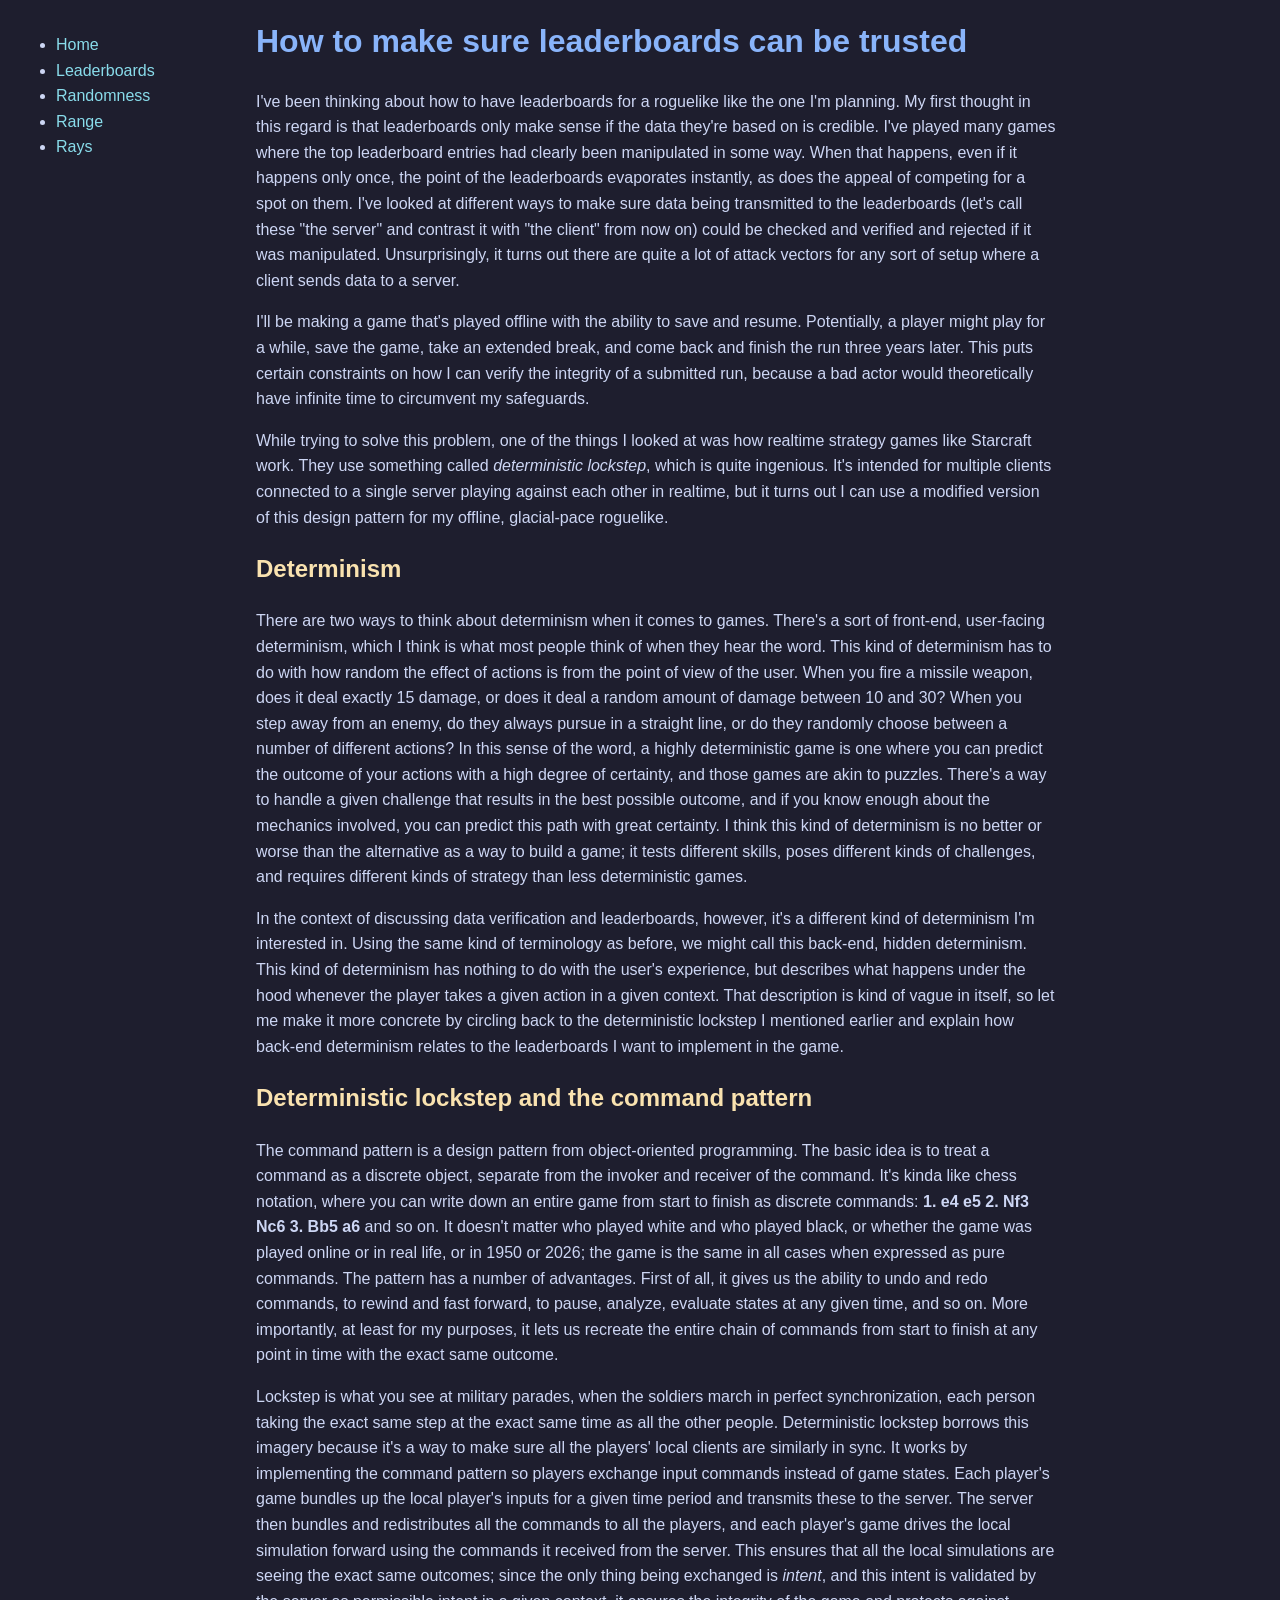
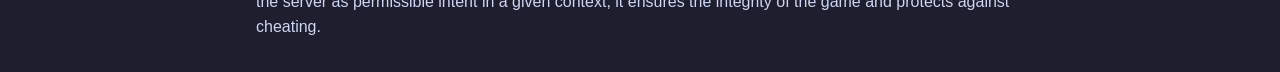
==== leaderboards.html @ d2657d92 "Update leaderboards.html" ====
<!DOCTYPE html>
<html>
<head>
<meta charset="utf-8">
<title>Leaderboards</title>
<link rel="stylesheet" href="style.css">
</head>

<body>

<div id="menu"></div>
<script src="menu-loader.js"></script>

<div class="content">
  <h1>How to make sure leaderboards can be trusted</h1>
  
  <p>I've been thinking about how to have leaderboards for a roguelike like the one I'm planning. My first thought in this regard is that leaderboards only make sense if the data they're based on is credible. I've played many games where the top leaderboard entries had clearly been manipulated in some way. When that happens, even if it happens only once, the point of the leaderboards evaporates instantly, as does the appeal of competing for a spot on them. I've looked at different ways to make sure data being transmitted to the leaderboards (let's call these "the server" and contrast it with "the client" from now on) could be checked and verified and rejected if it was manipulated. Unsurprisingly, it turns out there are quite a lot of attack vectors for any sort of setup where a client sends data to a server.</p>
  
  <p>I'll be making a game that's played offline with the ability to save and resume. Potentially, a player might play for a while, save the game, take an extended break, and come back and finish the run three years later. This puts certain constraints on how I can verify the integrity of a submitted run, because a bad actor would theoretically have infinite time to circumvent my safeguards.</p>
  
  <p>While trying to solve this problem, one of the things I looked at was how realtime strategy games like Starcraft work. They use something called <i>deterministic lockstep</i>, which is quite ingenious. It's intended for multiple clients connected to a single server playing against each other in realtime, but it turns out I can use a modified version of this design pattern for my offline, glacial-pace roguelike.</p>

  <h2>Determinism</h2>

  <p>There are two ways to think about determinism when it comes to games. There's a sort of front-end, user-facing determinism, which I think is what most people think of when they hear the word. This kind of determinism has to do with how random the effect of actions is from the point of view of the user. When you fire a missile weapon, does it deal exactly 15 damage, or does it deal a random amount of damage between 10 and 30? When you step away from an enemy, do they always pursue in a straight line, or do they randomly choose between a number of different actions? In this sense of the word, a highly deterministic game is one where you can predict the outcome of your actions with a high degree of certainty, and those games are akin to puzzles. There's a way to handle a given challenge that results in the best possible outcome, and if you know enough about the mechanics involved, you can predict this path with great certainty. I think this kind of determinism is no better or worse than the alternative as a way to build a game; it tests different skills, poses different kinds of challenges, and requires different kinds of strategy than less deterministic games.</p>

  <p>In the context of discussing data verification and leaderboards, however, it's a different kind of determinism I'm interested in. Using the same kind of terminology as before, we might call this back-end, hidden determinism. This kind of determinism has nothing to do with the user's experience, but describes what happens under the hood whenever the player takes a given action in a given context. That description is kind of vague in itself, so let me make it more concrete by circling back to the deterministic lockstep I mentioned earlier and explain how back-end determinism relates to the leaderboards I want to implement in the game.</p>

  <h2>Deterministic lockstep and the command pattern</h2>

  <p>The command pattern is a design pattern from object-oriented programming. The basic idea is to treat a command as a discrete object, separate from the invoker and receiver of the command. It's kinda like chess notation, where you can write down an entire game from start to finish as discrete commands: <b>1. e4 e5 2. Nf3 Nc6 3. Bb5 a6</b> and so on. It doesn't matter who played white and who played black, or whether the game was played online or in real life, or in 1950 or 2026; the game is the same in all cases when expressed as pure commands. The pattern has a number of advantages. First of all, it gives us the ability to undo and redo commands, to rewind and fast forward, to pause, analyze, evaluate states at any given time, and so on. More importantly, at least for my purposes, it lets us recreate the entire chain of commands from start to finish at any point in time with the exact same outcome.</p>

  <p>Lockstep is what you see at military parades, when the soldiers march in perfect synchronization, each person taking the exact same step at the exact same time as all the other people. Deterministic lockstep borrows this imagery because it's a way to make sure all the players' local clients are similarly in sync. It works by implementing the command pattern so players exchange input commands instead of game states. Each player's game bundles up the local player's inputs for a given time period and transmits these to the server. The server then bundles and redistributes all the commands to all the players, and each player's game drives the local simulation forward using the commands it received from the server. This ensures that all the local simulations are seeing the exact same outcomes; since the only thing being exchanged is <i>intent</i>, and this intent is validated by the server as permissible intent in a given context, it ensures the integrity of the game and protects against cheating.</p>
  
</div>

</body>
</html>
---- style.css ----
/* --- Catppuccin Mocha Color Palette --- */
:root {
    --base: #1e1e2e;
    --mantle: #181825;
    --crust: #11111b;
    --text: #cdd6f4;
    --subtext: #b5bfe2;
    --surface0: #313244;
    --surface1: #45475a;
    --surface2: #585b70;
    --overlay0: #6c7086;
    --overlay1: #7f849c;
    --blue: #89b4fa;
    --green: #a6e3a1;
    --yellow: #f9e2af;
    --peach: #fab387;
    --pink: #f5c2e7;
    --red: #f38ba8;
    --maroon: #eba0ac;
    --purple: #cba6f7;
    --teal: #94e2d5;
    --sky: #89dceb;
}

/* --- Global Styles --- */
body {
    background-color: var(--base);
    color: var(--text);
    font-family: "Segoe UI", Tahoma, Geneva, Verdana, sans-serif;
    line-height: 1.6;
    padding: 1rem;
    margin: 0;
}

/* --- Headings --- */
h1 {
    color: var(--blue);
    margin-top: 0;
}
h2 {
    color: var(--yellow);
}
h3 {
    color: var(--pink);
}
h3 {
    color: var(--green);
}

/* --- Links --- */
a {
    color: var(--sky);
    text-decoration: none;
}
a:hover {
    text-decoration: underline;
}

/* --- Code/Screenshots --- */
pre, code {
    background-color: var(--surface0);
    color: var(--maroon);
    padding: 0.1rem;
    border-radius: 6px;
    font-family: "Fira Code", monospace;
    overflow-x: auto;
}

/* --- Images (screenshots) --- */
img {
    max-width: 100%;
    border-radius: 8px;
    box-shadow: 0 2px 8px rgba(0,0,0,0.5);
    margin: 1rem 0;
}

/* --- Sections --- */
section {
    margin-bottom: 2rem;
    background-color: var(--mantle);
    padding: 1rem;
    border-radius: 8px;
}

/* --- Optional: Blockquotes --- */
blockquote {
    border-left: 4px solid var(--peach);
    padding-left: 1rem;
    color: var(--subtext);
    font-style: italic;
}

.prompt {
    color: var(--teal);
    font-weight: bold;
}

#menu {
  position: fixed;
  left: 0;
  top: 0;
  width: 220px;
  height: 100vh;
  padding: 1rem;
  box-sizing: border-box;
}

.content {
  margin-left: 240px;
  max-width: 800px;
}
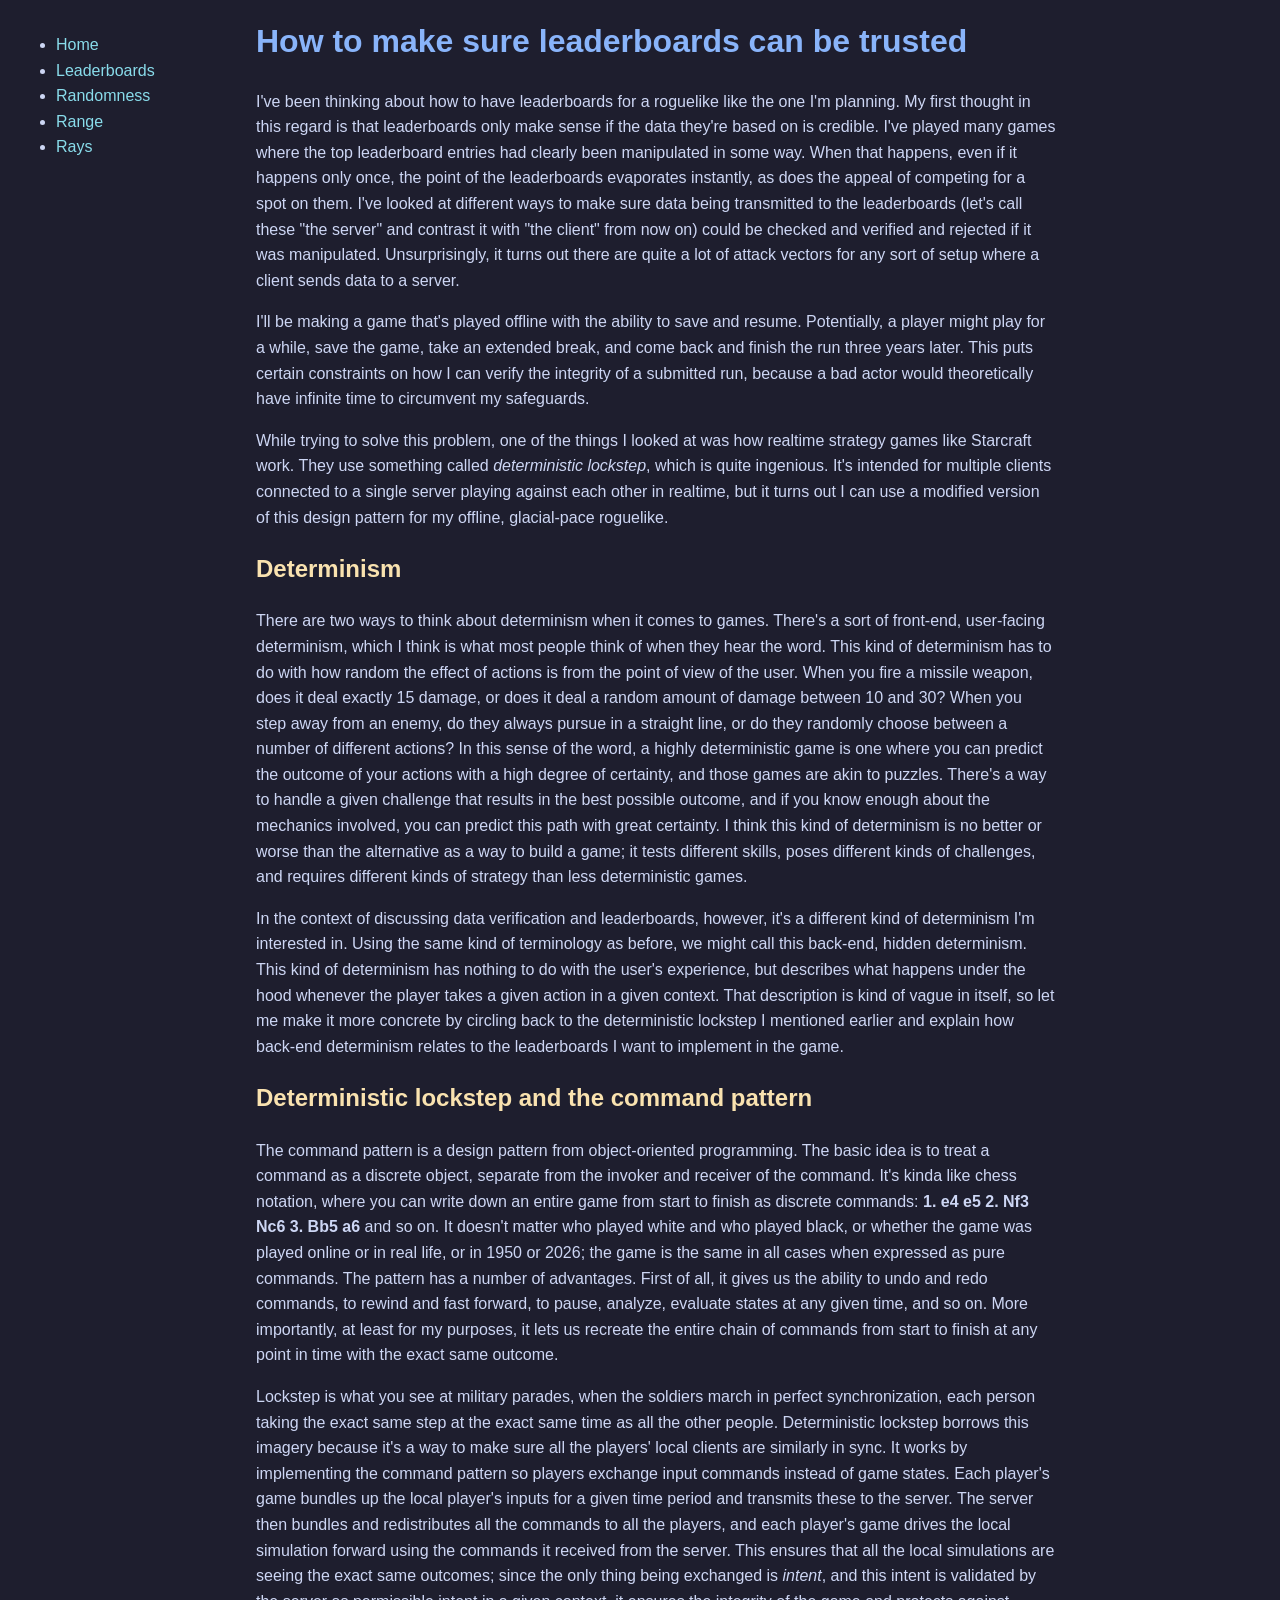
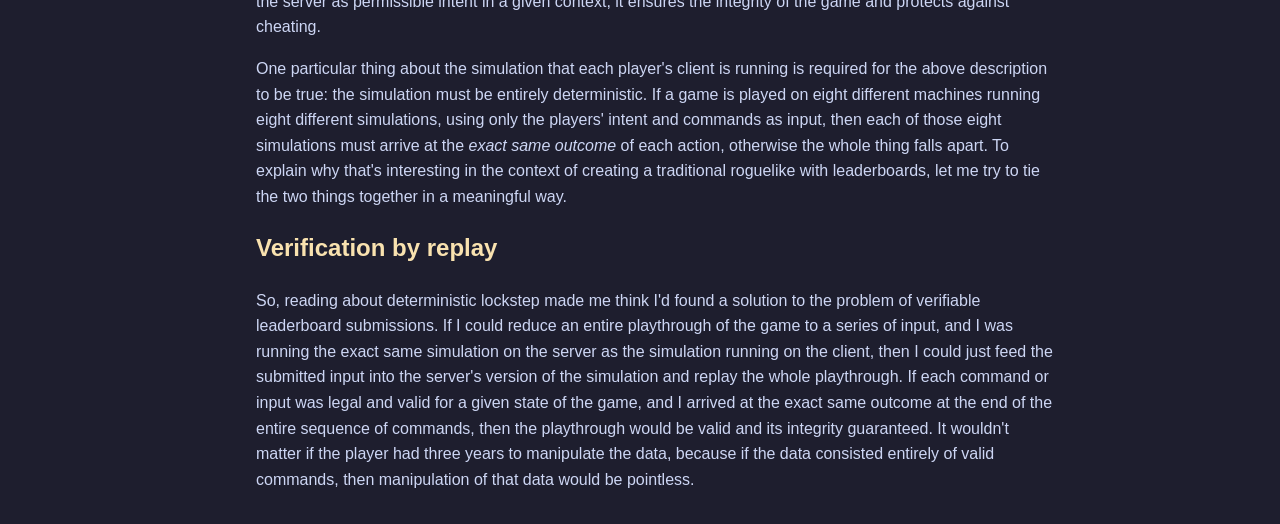
==== commit b31416da: "Update leaderboards.html" ====
--- a/leaderboards.html
+++ b/leaderboards.html
@@ -31,6 +31,12 @@
   <p>The command pattern is a design pattern from object-oriented programming. The basic idea is to treat a command as a discrete object, separate from the invoker and receiver of the command. It's kinda like chess notation, where you can write down an entire game from start to finish as discrete commands: <b>1. e4 e5 2. Nf3 Nc6 3. Bb5 a6</b> and so on. It doesn't matter who played white and who played black, or whether the game was played online or in real life, or in 1950 or 2026; the game is the same in all cases when expressed as pure commands. The pattern has a number of advantages. First of all, it gives us the ability to undo and redo commands, to rewind and fast forward, to pause, analyze, evaluate states at any given time, and so on. More importantly, at least for my purposes, it lets us recreate the entire chain of commands from start to finish at any point in time with the exact same outcome.</p>
 
   <p>Lockstep is what you see at military parades, when the soldiers march in perfect synchronization, each person taking the exact same step at the exact same time as all the other people. Deterministic lockstep borrows this imagery because it's a way to make sure all the players' local clients are similarly in sync. It works by implementing the command pattern so players exchange input commands instead of game states. Each player's game bundles up the local player's inputs for a given time period and transmits these to the server. The server then bundles and redistributes all the commands to all the players, and each player's game drives the local simulation forward using the commands it received from the server. This ensures that all the local simulations are seeing the exact same outcomes; since the only thing being exchanged is <i>intent</i>, and this intent is validated by the server as permissible intent in a given context, it ensures the integrity of the game and protects against cheating.</p>
+
+  <p>One particular thing about the simulation that each player's client is running is required for the above description to be true: the simulation must be entirely deterministic. If a game is played on eight different machines running eight different simulations, using only the players' intent and commands as input, then each of those eight simulations must arrive at the <i>exact same outcome</i> of each action, otherwise the whole thing falls apart. To explain why that's interesting in the context of creating a traditional roguelike with leaderboards, let me try to tie the two things together in a meaningful way.</p>
+
+  <h2>Verification by replay</h2>
+
+  <p>So, reading about deterministic lockstep made me think I'd found a solution to the problem of verifiable leaderboard submissions. If I could reduce an entire playthrough of the game to a series of input, and I was running the exact same simulation on the server as the simulation running on the client, then I could just feed the submitted input into the server's version of the simulation and replay the whole playthrough. If each command or input was legal and valid for a given state of the game, and I arrived at the exact same outcome at the end of the entire sequence of commands, then the playthrough would be valid and its integrity guaranteed. It wouldn't matter if the player had three years to manipulate the data, because if the data consisted entirely of valid commands, then manipulation of that data would be pointless.</p>
   
 </div>
 
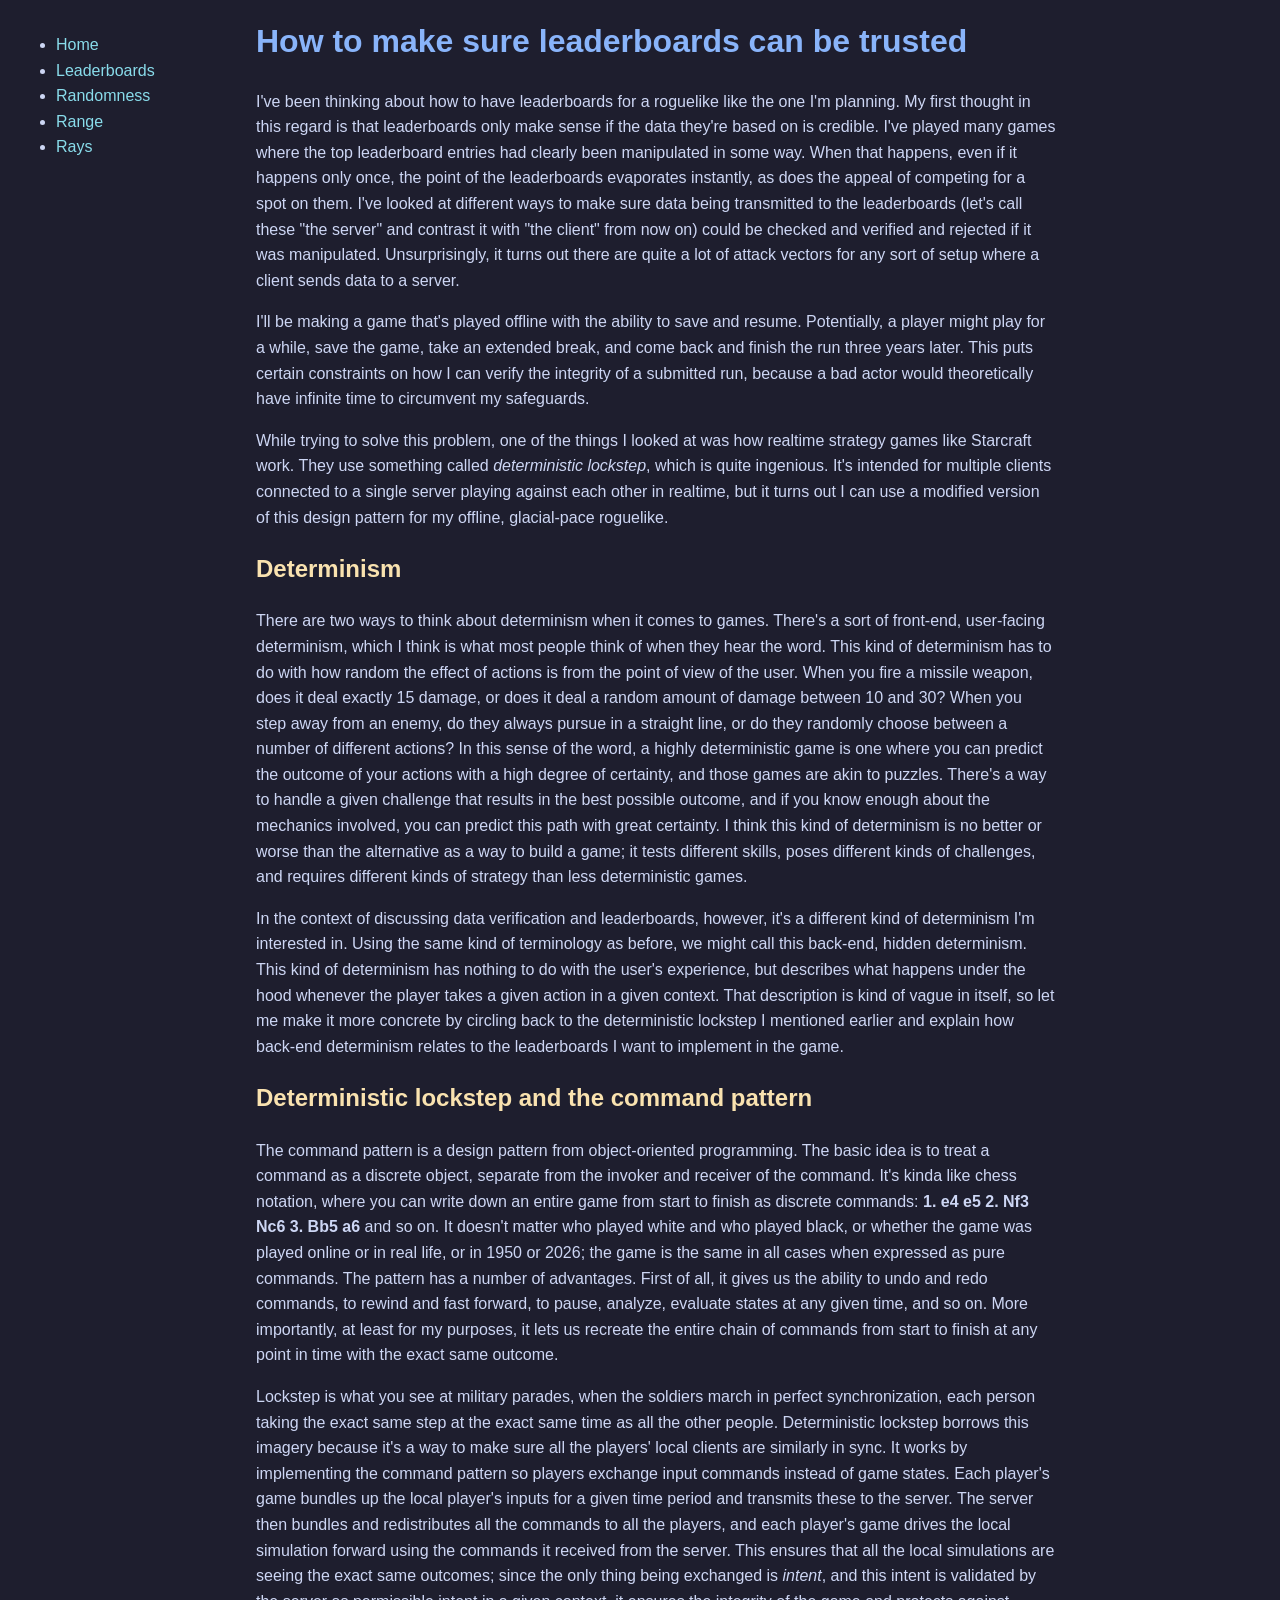
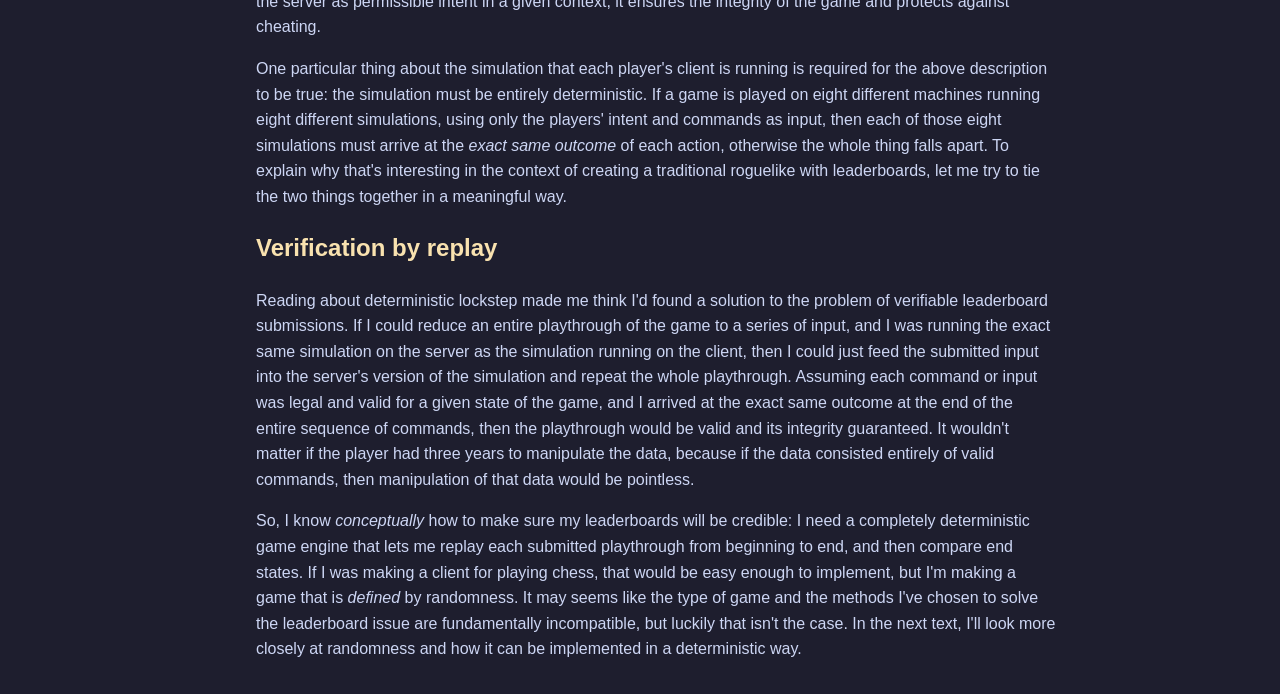
==== commit 56422aa4: "Update leaderboards.html" ====
--- a/leaderboards.html
+++ b/leaderboards.html
@@ -36,7 +36,9 @@
 
   <h2>Verification by replay</h2>
 
-  <p>So, reading about deterministic lockstep made me think I'd found a solution to the problem of verifiable leaderboard submissions. If I could reduce an entire playthrough of the game to a series of input, and I was running the exact same simulation on the server as the simulation running on the client, then I could just feed the submitted input into the server's version of the simulation and replay the whole playthrough. If each command or input was legal and valid for a given state of the game, and I arrived at the exact same outcome at the end of the entire sequence of commands, then the playthrough would be valid and its integrity guaranteed. It wouldn't matter if the player had three years to manipulate the data, because if the data consisted entirely of valid commands, then manipulation of that data would be pointless.</p>
+  <p>Reading about deterministic lockstep made me think I'd found a solution to the problem of verifiable leaderboard submissions. If I could reduce an entire playthrough of the game to a series of input, and I was running the exact same simulation on the server as the simulation running on the client, then I could just feed the submitted input into the server's version of the simulation and repeat the whole playthrough. Assuming each command or input was legal and valid for a given state of the game, and I arrived at the exact same outcome at the end of the entire sequence of commands, then the playthrough would be valid and its integrity guaranteed. It wouldn't matter if the player had three years to manipulate the data, because if the data consisted entirely of valid commands, then manipulation of that data would be pointless.</p>
+
+  <p>So, I know <i>conceptually</i> how to make sure my leaderboards will be credible: I need a completely deterministic game engine that lets me replay each submitted playthrough from beginning to end, and then compare end states. If I was making a client for playing chess, that would be easy enough to implement, but I'm making a game that is <i>defined</i> by randomness. It may seems like the type of game and the methods I've chosen to solve the leaderboard issue are fundamentally incompatible, but luckily that isn't the case. In the next text, I'll look more closely at randomness and how it can be implemented in a deterministic way.</p>
   
 </div>
 
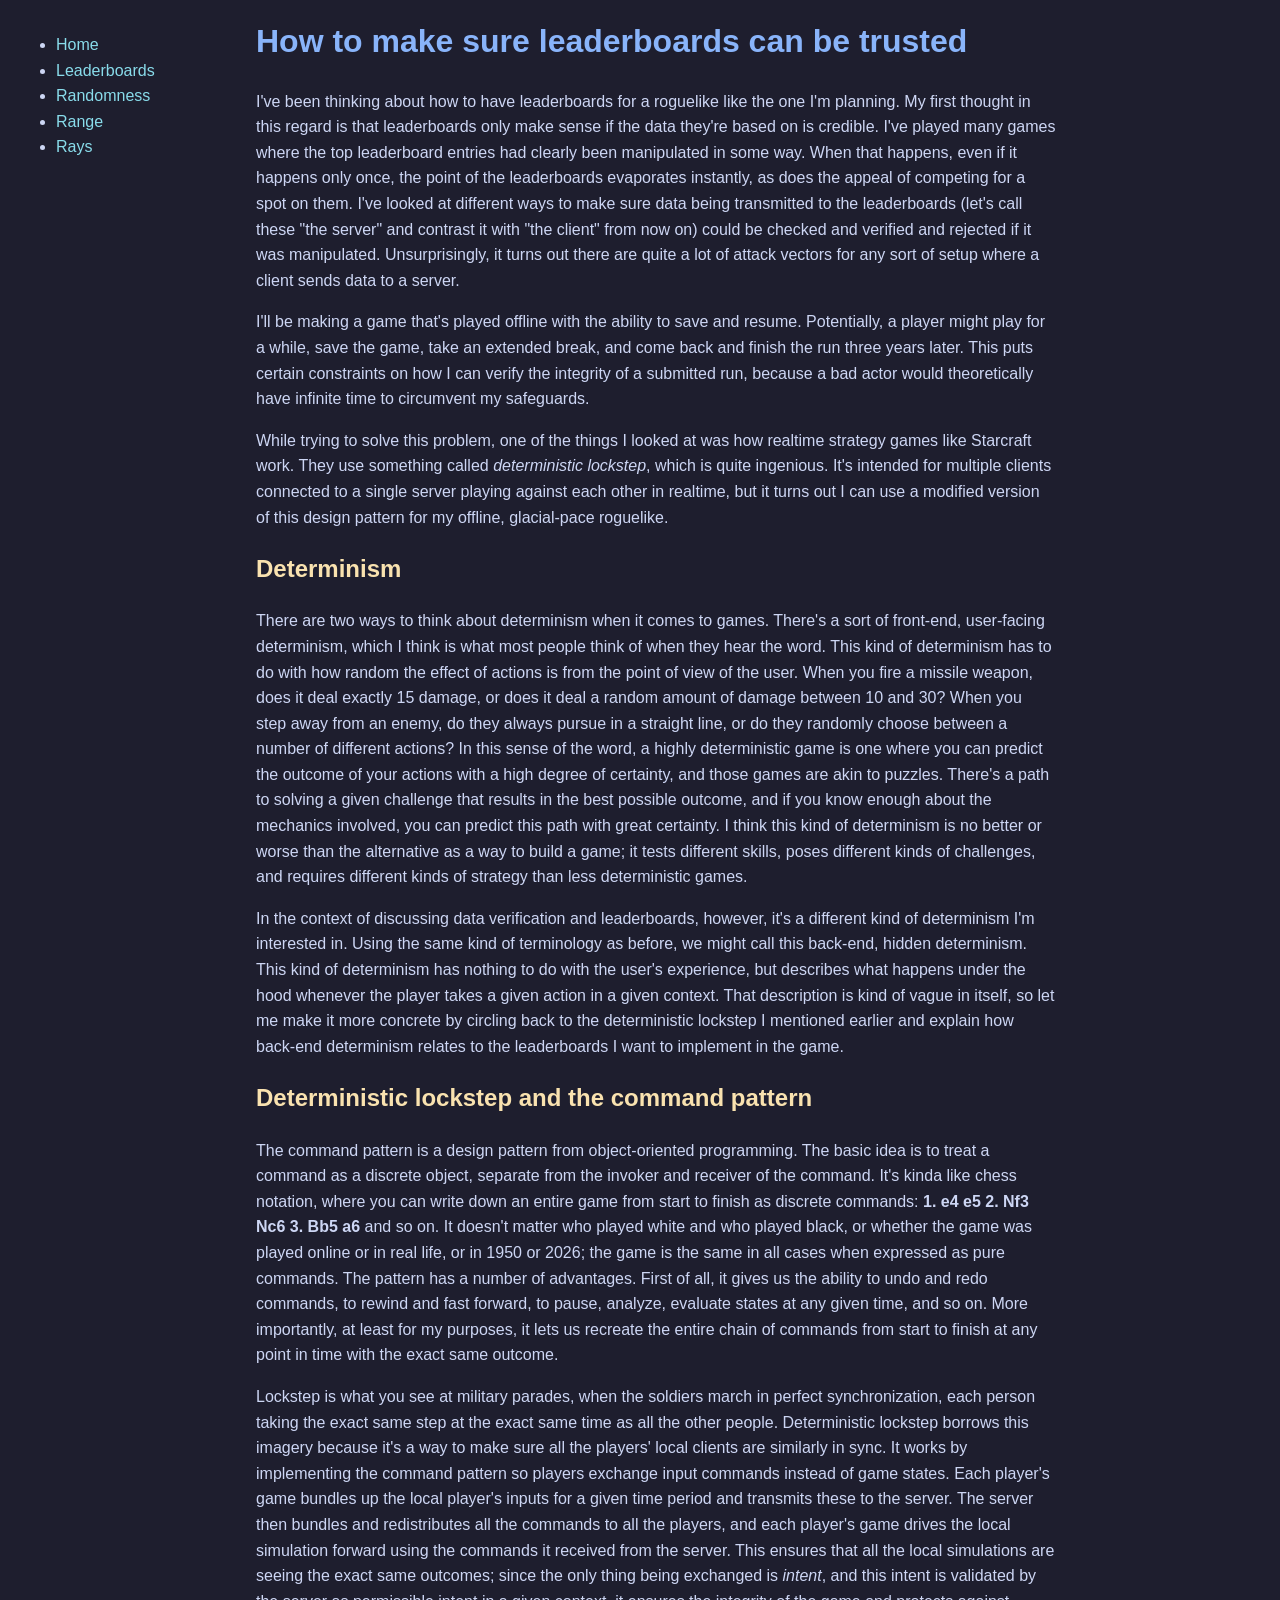
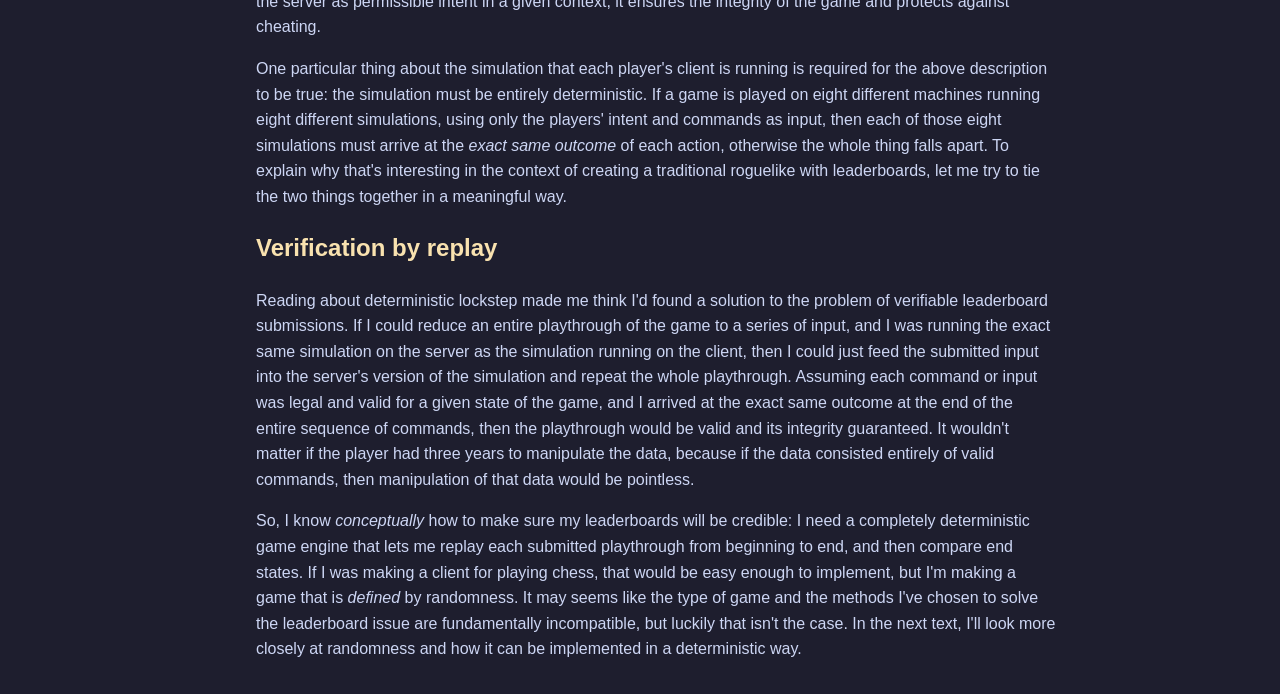
==== commit 700aaae6: "Update leaderboards.html" ====
--- a/leaderboards.html
+++ b/leaderboards.html
@@ -22,7 +22,7 @@
 
   <h2>Determinism</h2>
 
-  <p>There are two ways to think about determinism when it comes to games. There's a sort of front-end, user-facing determinism, which I think is what most people think of when they hear the word. This kind of determinism has to do with how random the effect of actions is from the point of view of the user. When you fire a missile weapon, does it deal exactly 15 damage, or does it deal a random amount of damage between 10 and 30? When you step away from an enemy, do they always pursue in a straight line, or do they randomly choose between a number of different actions? In this sense of the word, a highly deterministic game is one where you can predict the outcome of your actions with a high degree of certainty, and those games are akin to puzzles. There's a way to handle a given challenge that results in the best possible outcome, and if you know enough about the mechanics involved, you can predict this path with great certainty. I think this kind of determinism is no better or worse than the alternative as a way to build a game; it tests different skills, poses different kinds of challenges, and requires different kinds of strategy than less deterministic games.</p>
+  <p>There are two ways to think about determinism when it comes to games. There's a sort of front-end, user-facing determinism, which I think is what most people think of when they hear the word. This kind of determinism has to do with how random the effect of actions is from the point of view of the user. When you fire a missile weapon, does it deal exactly 15 damage, or does it deal a random amount of damage between 10 and 30? When you step away from an enemy, do they always pursue in a straight line, or do they randomly choose between a number of different actions? In this sense of the word, a highly deterministic game is one where you can predict the outcome of your actions with a high degree of certainty, and those games are akin to puzzles. There's a path to solving a given challenge that results in the best possible outcome, and if you know enough about the mechanics involved, you can predict this path with great certainty. I think this kind of determinism is no better or worse than the alternative as a way to build a game; it tests different skills, poses different kinds of challenges, and requires different kinds of strategy than less deterministic games.</p>
 
   <p>In the context of discussing data verification and leaderboards, however, it's a different kind of determinism I'm interested in. Using the same kind of terminology as before, we might call this back-end, hidden determinism. This kind of determinism has nothing to do with the user's experience, but describes what happens under the hood whenever the player takes a given action in a given context. That description is kind of vague in itself, so let me make it more concrete by circling back to the deterministic lockstep I mentioned earlier and explain how back-end determinism relates to the leaderboards I want to implement in the game.</p>
 
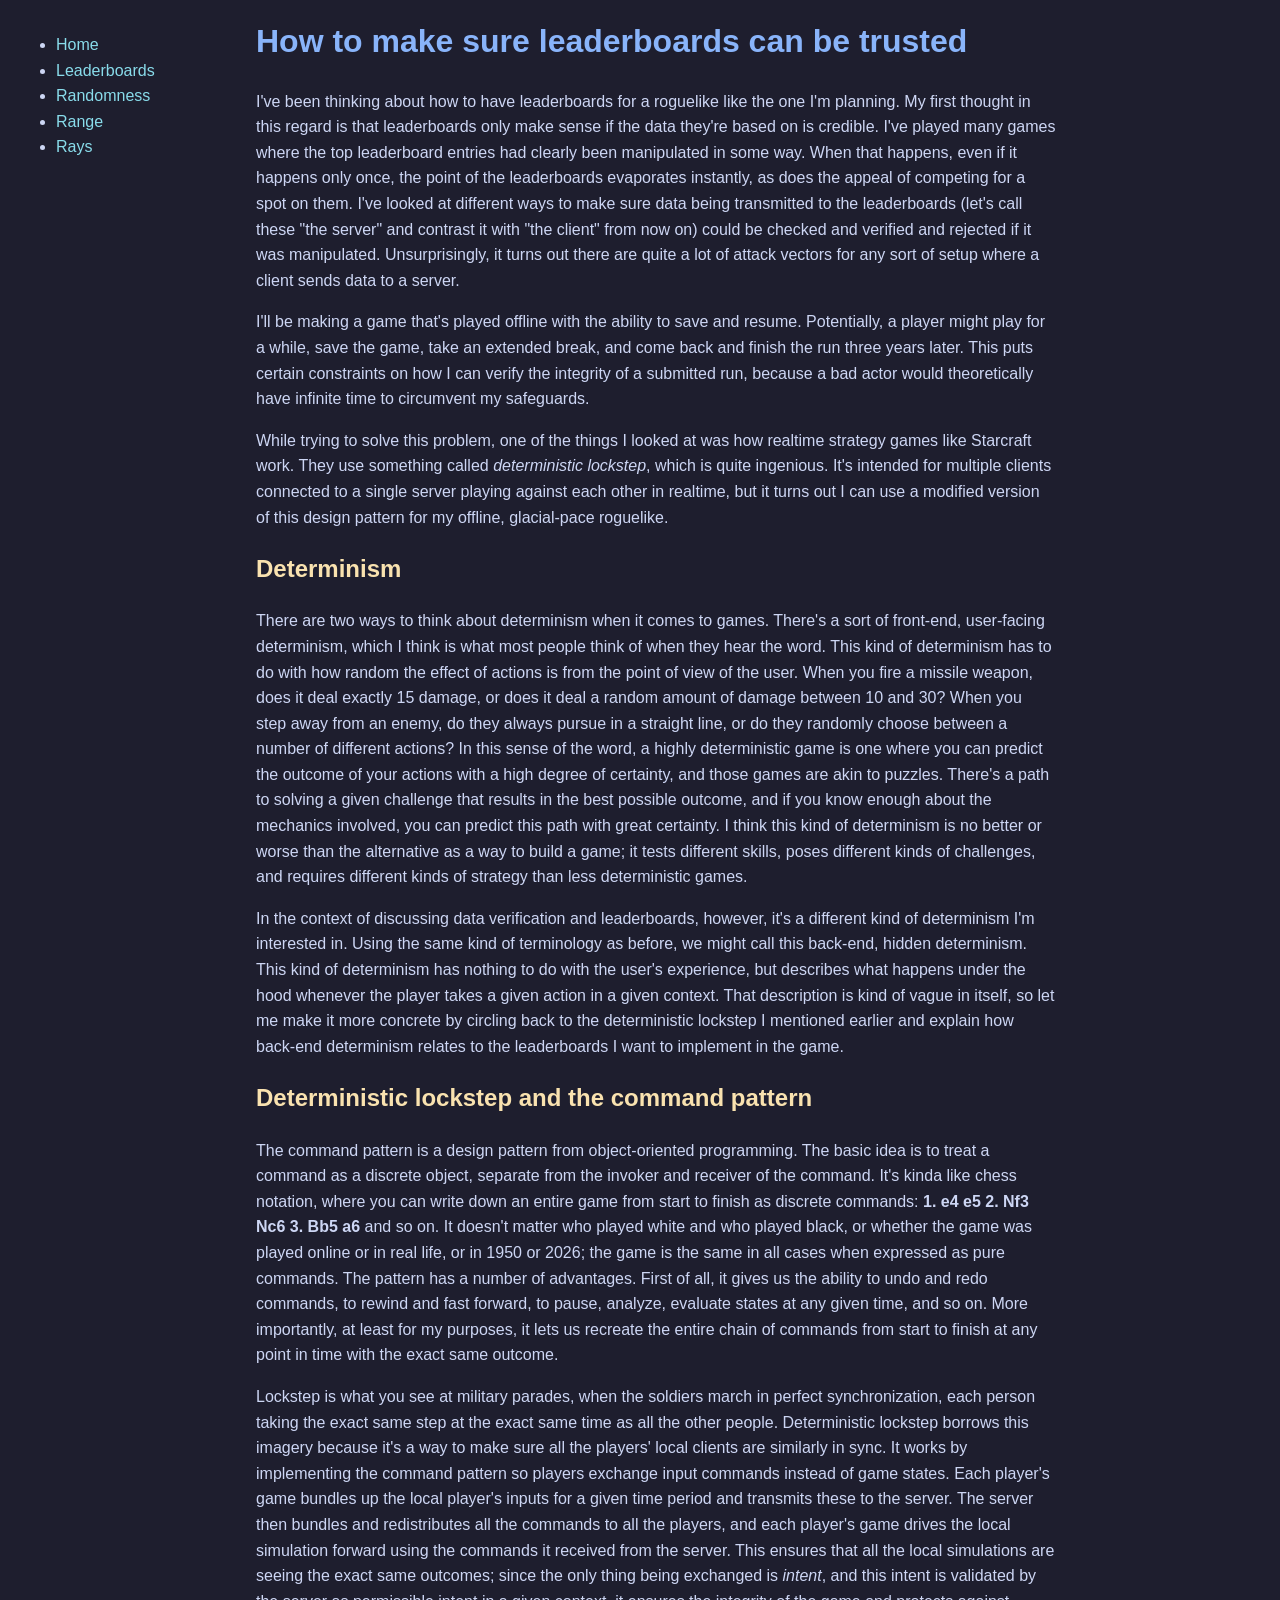
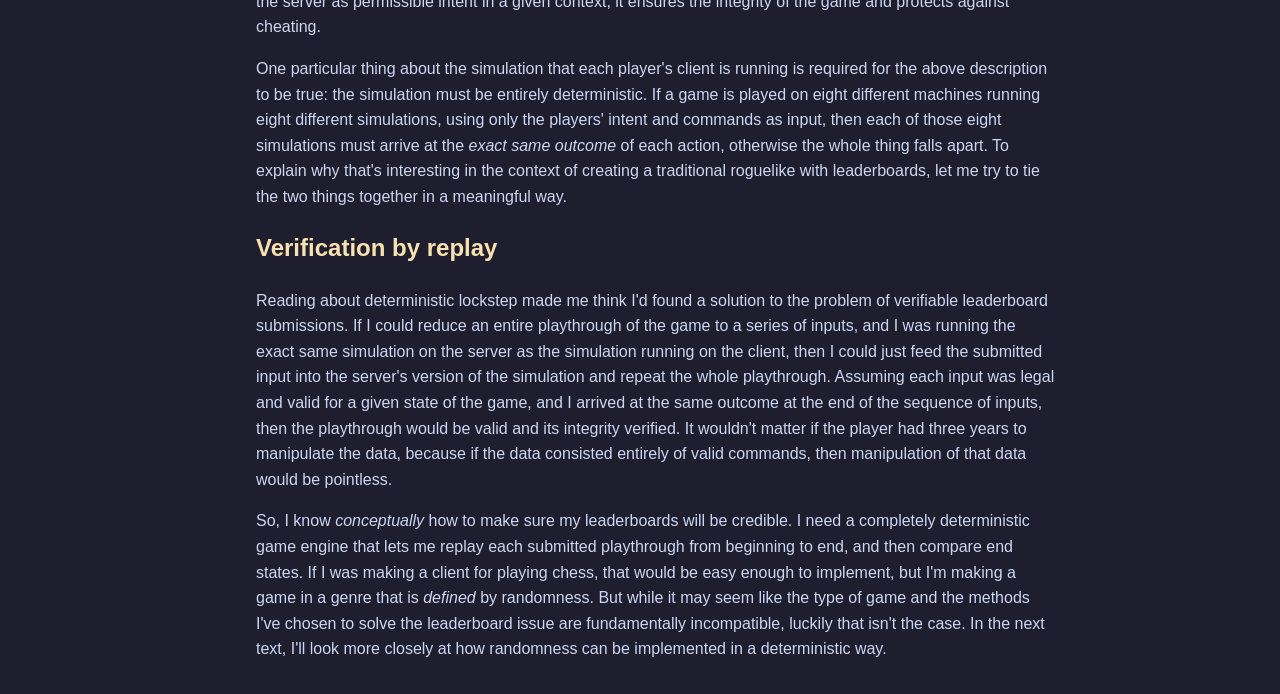
==== commit 22fa9975: "Update leaderboards.html" ====
--- a/leaderboards.html
+++ b/leaderboards.html
@@ -36,9 +36,9 @@
 
   <h2>Verification by replay</h2>
 
-  <p>Reading about deterministic lockstep made me think I'd found a solution to the problem of verifiable leaderboard submissions. If I could reduce an entire playthrough of the game to a series of input, and I was running the exact same simulation on the server as the simulation running on the client, then I could just feed the submitted input into the server's version of the simulation and repeat the whole playthrough. Assuming each command or input was legal and valid for a given state of the game, and I arrived at the exact same outcome at the end of the entire sequence of commands, then the playthrough would be valid and its integrity guaranteed. It wouldn't matter if the player had three years to manipulate the data, because if the data consisted entirely of valid commands, then manipulation of that data would be pointless.</p>
+  <p>Reading about deterministic lockstep made me think I'd found a solution to the problem of verifiable leaderboard submissions. If I could reduce an entire playthrough of the game to a series of inputs, and I was running the exact same simulation on the server as the simulation running on the client, then I could just feed the submitted input into the server's version of the simulation and repeat the whole playthrough. Assuming each input was legal and valid for a given state of the game, and I arrived at the same outcome at the end of the sequence of inputs, then the playthrough would be valid and its integrity verified. It wouldn't matter if the player had three years to manipulate the data, because if the data consisted entirely of valid commands, then manipulation of that data would be pointless.</p>
 
-  <p>So, I know <i>conceptually</i> how to make sure my leaderboards will be credible: I need a completely deterministic game engine that lets me replay each submitted playthrough from beginning to end, and then compare end states. If I was making a client for playing chess, that would be easy enough to implement, but I'm making a game that is <i>defined</i> by randomness. It may seems like the type of game and the methods I've chosen to solve the leaderboard issue are fundamentally incompatible, but luckily that isn't the case. In the next text, I'll look more closely at randomness and how it can be implemented in a deterministic way.</p>
+  <p>So, I know <i>conceptually</i> how to make sure my leaderboards will be credible. I need a completely deterministic game engine that lets me replay each submitted playthrough from beginning to end, and then compare end states. If I was making a client for playing chess, that would be easy enough to implement, but I'm making a game in a genre that is <i>defined</i> by randomness. But while it may seem like the type of game and the methods I've chosen to solve the leaderboard issue are fundamentally incompatible, luckily that isn't the case. In the next text, I'll look more closely at how randomness can be implemented in a deterministic way.</p>
   
 </div>
 
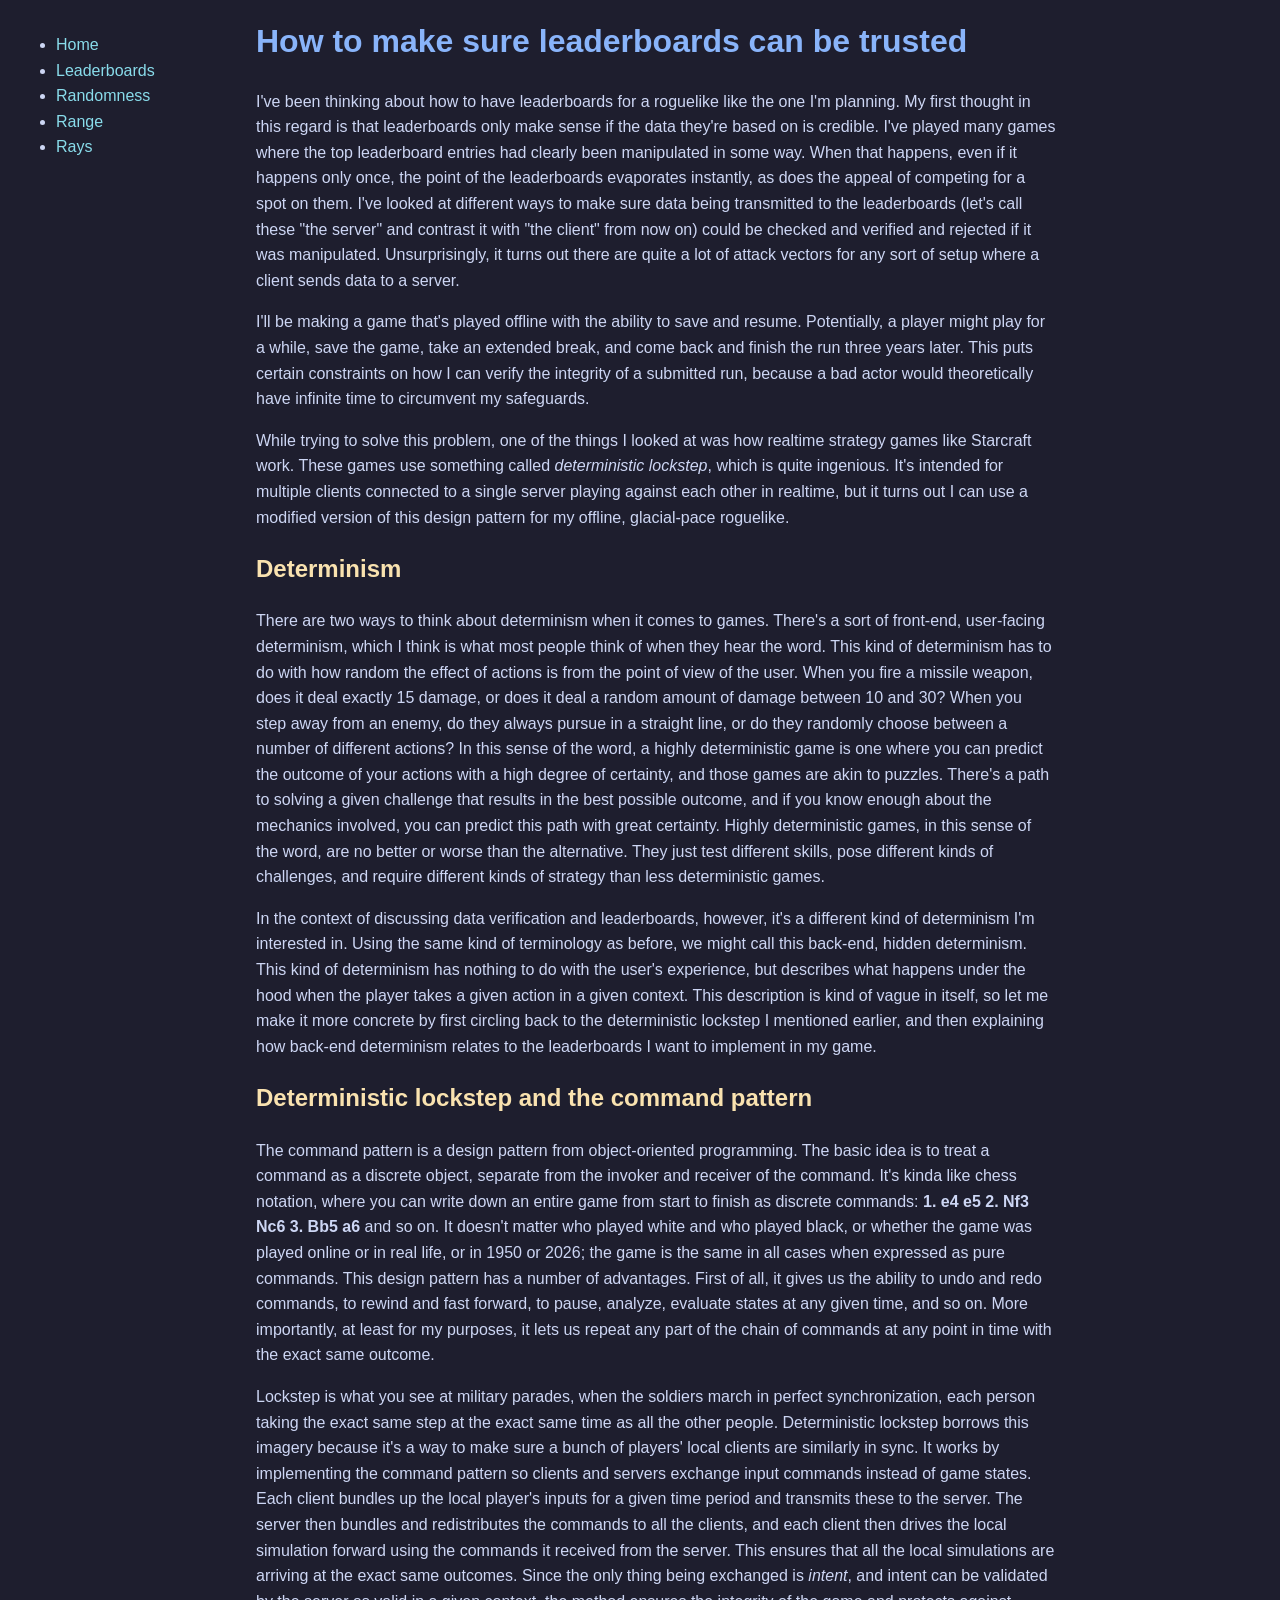
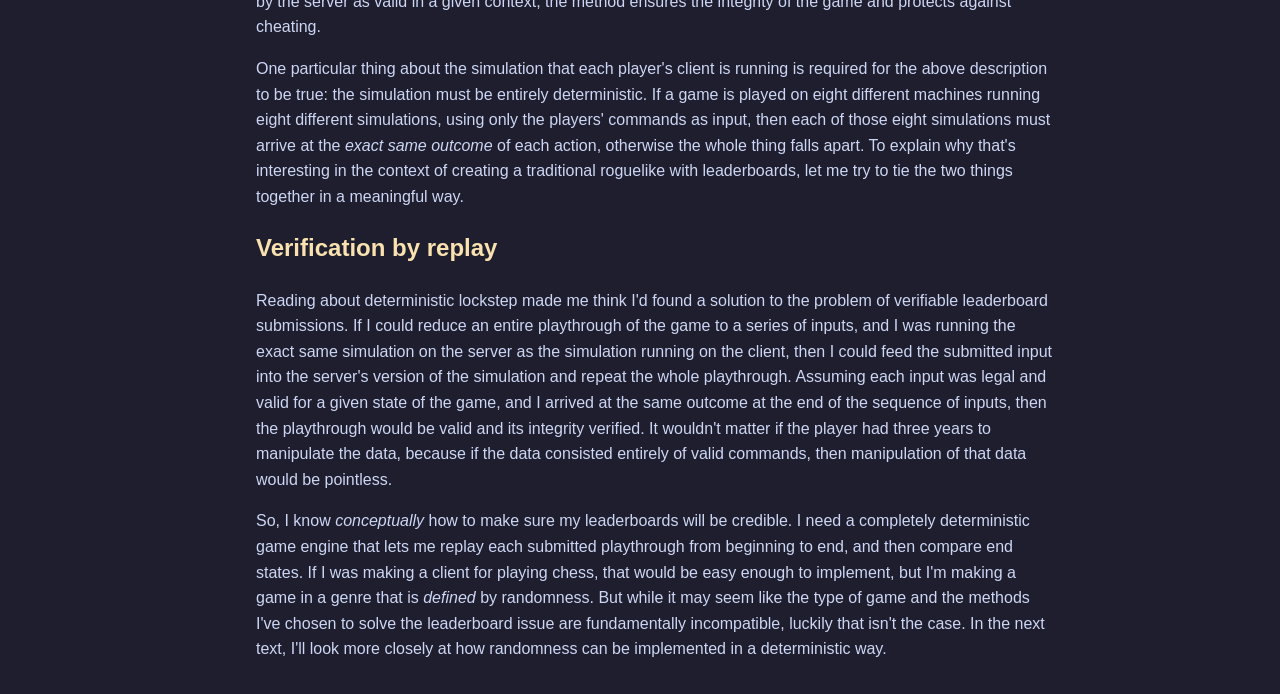
==== commit 056c1b2a: "Update leaderboards.html" ====
--- a/leaderboards.html
+++ b/leaderboards.html
@@ -18,25 +18,25 @@
   
   <p>I'll be making a game that's played offline with the ability to save and resume. Potentially, a player might play for a while, save the game, take an extended break, and come back and finish the run three years later. This puts certain constraints on how I can verify the integrity of a submitted run, because a bad actor would theoretically have infinite time to circumvent my safeguards.</p>
   
-  <p>While trying to solve this problem, one of the things I looked at was how realtime strategy games like Starcraft work. They use something called <i>deterministic lockstep</i>, which is quite ingenious. It's intended for multiple clients connected to a single server playing against each other in realtime, but it turns out I can use a modified version of this design pattern for my offline, glacial-pace roguelike.</p>
+  <p>While trying to solve this problem, one of the things I looked at was how realtime strategy games like Starcraft work. These games use something called <i>deterministic lockstep</i>, which is quite ingenious. It's intended for multiple clients connected to a single server playing against each other in realtime, but it turns out I can use a modified version of this design pattern for my offline, glacial-pace roguelike.</p>
 
   <h2>Determinism</h2>
 
-  <p>There are two ways to think about determinism when it comes to games. There's a sort of front-end, user-facing determinism, which I think is what most people think of when they hear the word. This kind of determinism has to do with how random the effect of actions is from the point of view of the user. When you fire a missile weapon, does it deal exactly 15 damage, or does it deal a random amount of damage between 10 and 30? When you step away from an enemy, do they always pursue in a straight line, or do they randomly choose between a number of different actions? In this sense of the word, a highly deterministic game is one where you can predict the outcome of your actions with a high degree of certainty, and those games are akin to puzzles. There's a path to solving a given challenge that results in the best possible outcome, and if you know enough about the mechanics involved, you can predict this path with great certainty. I think this kind of determinism is no better or worse than the alternative as a way to build a game; it tests different skills, poses different kinds of challenges, and requires different kinds of strategy than less deterministic games.</p>
+  <p>There are two ways to think about determinism when it comes to games. There's a sort of front-end, user-facing determinism, which I think is what most people think of when they hear the word. This kind of determinism has to do with how random the effect of actions is from the point of view of the user. When you fire a missile weapon, does it deal exactly 15 damage, or does it deal a random amount of damage between 10 and 30? When you step away from an enemy, do they always pursue in a straight line, or do they randomly choose between a number of different actions? In this sense of the word, a highly deterministic game is one where you can predict the outcome of your actions with a high degree of certainty, and those games are akin to puzzles. There's a path to solving a given challenge that results in the best possible outcome, and if you know enough about the mechanics involved, you can predict this path with great certainty. Highly deterministic games, in this sense of the word, are no better or worse than the alternative. They just test different skills, pose different kinds of challenges, and require different kinds of strategy than less deterministic games.</p>
 
-  <p>In the context of discussing data verification and leaderboards, however, it's a different kind of determinism I'm interested in. Using the same kind of terminology as before, we might call this back-end, hidden determinism. This kind of determinism has nothing to do with the user's experience, but describes what happens under the hood whenever the player takes a given action in a given context. That description is kind of vague in itself, so let me make it more concrete by circling back to the deterministic lockstep I mentioned earlier and explain how back-end determinism relates to the leaderboards I want to implement in the game.</p>
+  <p>In the context of discussing data verification and leaderboards, however, it's a different kind of determinism I'm interested in. Using the same kind of terminology as before, we might call this back-end, hidden determinism. This kind of determinism has nothing to do with the user's experience, but describes what happens under the hood when the player takes a given action in a given context. This description is kind of vague in itself, so let me make it more concrete by first circling back to the deterministic lockstep I mentioned earlier, and then explaining how back-end determinism relates to the leaderboards I want to implement in my game.</p>
 
   <h2>Deterministic lockstep and the command pattern</h2>
 
-  <p>The command pattern is a design pattern from object-oriented programming. The basic idea is to treat a command as a discrete object, separate from the invoker and receiver of the command. It's kinda like chess notation, where you can write down an entire game from start to finish as discrete commands: <b>1. e4 e5 2. Nf3 Nc6 3. Bb5 a6</b> and so on. It doesn't matter who played white and who played black, or whether the game was played online or in real life, or in 1950 or 2026; the game is the same in all cases when expressed as pure commands. The pattern has a number of advantages. First of all, it gives us the ability to undo and redo commands, to rewind and fast forward, to pause, analyze, evaluate states at any given time, and so on. More importantly, at least for my purposes, it lets us recreate the entire chain of commands from start to finish at any point in time with the exact same outcome.</p>
+  <p>The command pattern is a design pattern from object-oriented programming. The basic idea is to treat a command as a discrete object, separate from the invoker and receiver of the command. It's kinda like chess notation, where you can write down an entire game from start to finish as discrete commands: <b>1. e4 e5 2. Nf3 Nc6 3. Bb5 a6</b> and so on. It doesn't matter who played white and who played black, or whether the game was played online or in real life, or in 1950 or 2026; the game is the same in all cases when expressed as pure commands. This design pattern has a number of advantages. First of all, it gives us the ability to undo and redo commands, to rewind and fast forward, to pause, analyze, evaluate states at any given time, and so on. More importantly, at least for my purposes, it lets us repeat any part of the chain of commands at any point in time with the exact same outcome.</p>
 
-  <p>Lockstep is what you see at military parades, when the soldiers march in perfect synchronization, each person taking the exact same step at the exact same time as all the other people. Deterministic lockstep borrows this imagery because it's a way to make sure all the players' local clients are similarly in sync. It works by implementing the command pattern so players exchange input commands instead of game states. Each player's game bundles up the local player's inputs for a given time period and transmits these to the server. The server then bundles and redistributes all the commands to all the players, and each player's game drives the local simulation forward using the commands it received from the server. This ensures that all the local simulations are seeing the exact same outcomes; since the only thing being exchanged is <i>intent</i>, and this intent is validated by the server as permissible intent in a given context, it ensures the integrity of the game and protects against cheating.</p>
+  <p>Lockstep is what you see at military parades, when the soldiers march in perfect synchronization, each person taking the exact same step at the exact same time as all the other people. Deterministic lockstep borrows this imagery because it's a way to make sure a bunch of players' local clients are similarly in sync. It works by implementing the command pattern so clients and servers exchange input commands instead of game states. Each client bundles up the local player's inputs for a given time period and transmits these to the server. The server then bundles and redistributes the commands to all the clients, and each client then drives the local simulation forward using the commands it received from the server. This ensures that all the local simulations are arriving at the exact same outcomes. Since the only thing being exchanged is <i>intent</i>, and intent can be validated by the server as valid in a given context, the method ensures the integrity of the game and protects against cheating.</p>
 
-  <p>One particular thing about the simulation that each player's client is running is required for the above description to be true: the simulation must be entirely deterministic. If a game is played on eight different machines running eight different simulations, using only the players' intent and commands as input, then each of those eight simulations must arrive at the <i>exact same outcome</i> of each action, otherwise the whole thing falls apart. To explain why that's interesting in the context of creating a traditional roguelike with leaderboards, let me try to tie the two things together in a meaningful way.</p>
+  <p>One particular thing about the simulation that each player's client is running is required for the above description to be true: the simulation must be entirely deterministic. If a game is played on eight different machines running eight different simulations, using only the players' commands as input, then each of those eight simulations must arrive at the <i>exact same outcome</i> of each action, otherwise the whole thing falls apart. To explain why that's interesting in the context of creating a traditional roguelike with leaderboards, let me try to tie the two things together in a meaningful way.</p>
 
   <h2>Verification by replay</h2>
 
-  <p>Reading about deterministic lockstep made me think I'd found a solution to the problem of verifiable leaderboard submissions. If I could reduce an entire playthrough of the game to a series of inputs, and I was running the exact same simulation on the server as the simulation running on the client, then I could just feed the submitted input into the server's version of the simulation and repeat the whole playthrough. Assuming each input was legal and valid for a given state of the game, and I arrived at the same outcome at the end of the sequence of inputs, then the playthrough would be valid and its integrity verified. It wouldn't matter if the player had three years to manipulate the data, because if the data consisted entirely of valid commands, then manipulation of that data would be pointless.</p>
+  <p>Reading about deterministic lockstep made me think I'd found a solution to the problem of verifiable leaderboard submissions. If I could reduce an entire playthrough of the game to a series of inputs, and I was running the exact same simulation on the server as the simulation running on the client, then I could feed the submitted input into the server's version of the simulation and repeat the whole playthrough. Assuming each input was legal and valid for a given state of the game, and I arrived at the same outcome at the end of the sequence of inputs, then the playthrough would be valid and its integrity verified. It wouldn't matter if the player had three years to manipulate the data, because if the data consisted entirely of valid commands, then manipulation of that data would be pointless.</p>
 
   <p>So, I know <i>conceptually</i> how to make sure my leaderboards will be credible. I need a completely deterministic game engine that lets me replay each submitted playthrough from beginning to end, and then compare end states. If I was making a client for playing chess, that would be easy enough to implement, but I'm making a game in a genre that is <i>defined</i> by randomness. But while it may seem like the type of game and the methods I've chosen to solve the leaderboard issue are fundamentally incompatible, luckily that isn't the case. In the next text, I'll look more closely at how randomness can be implemented in a deterministic way.</p>
   
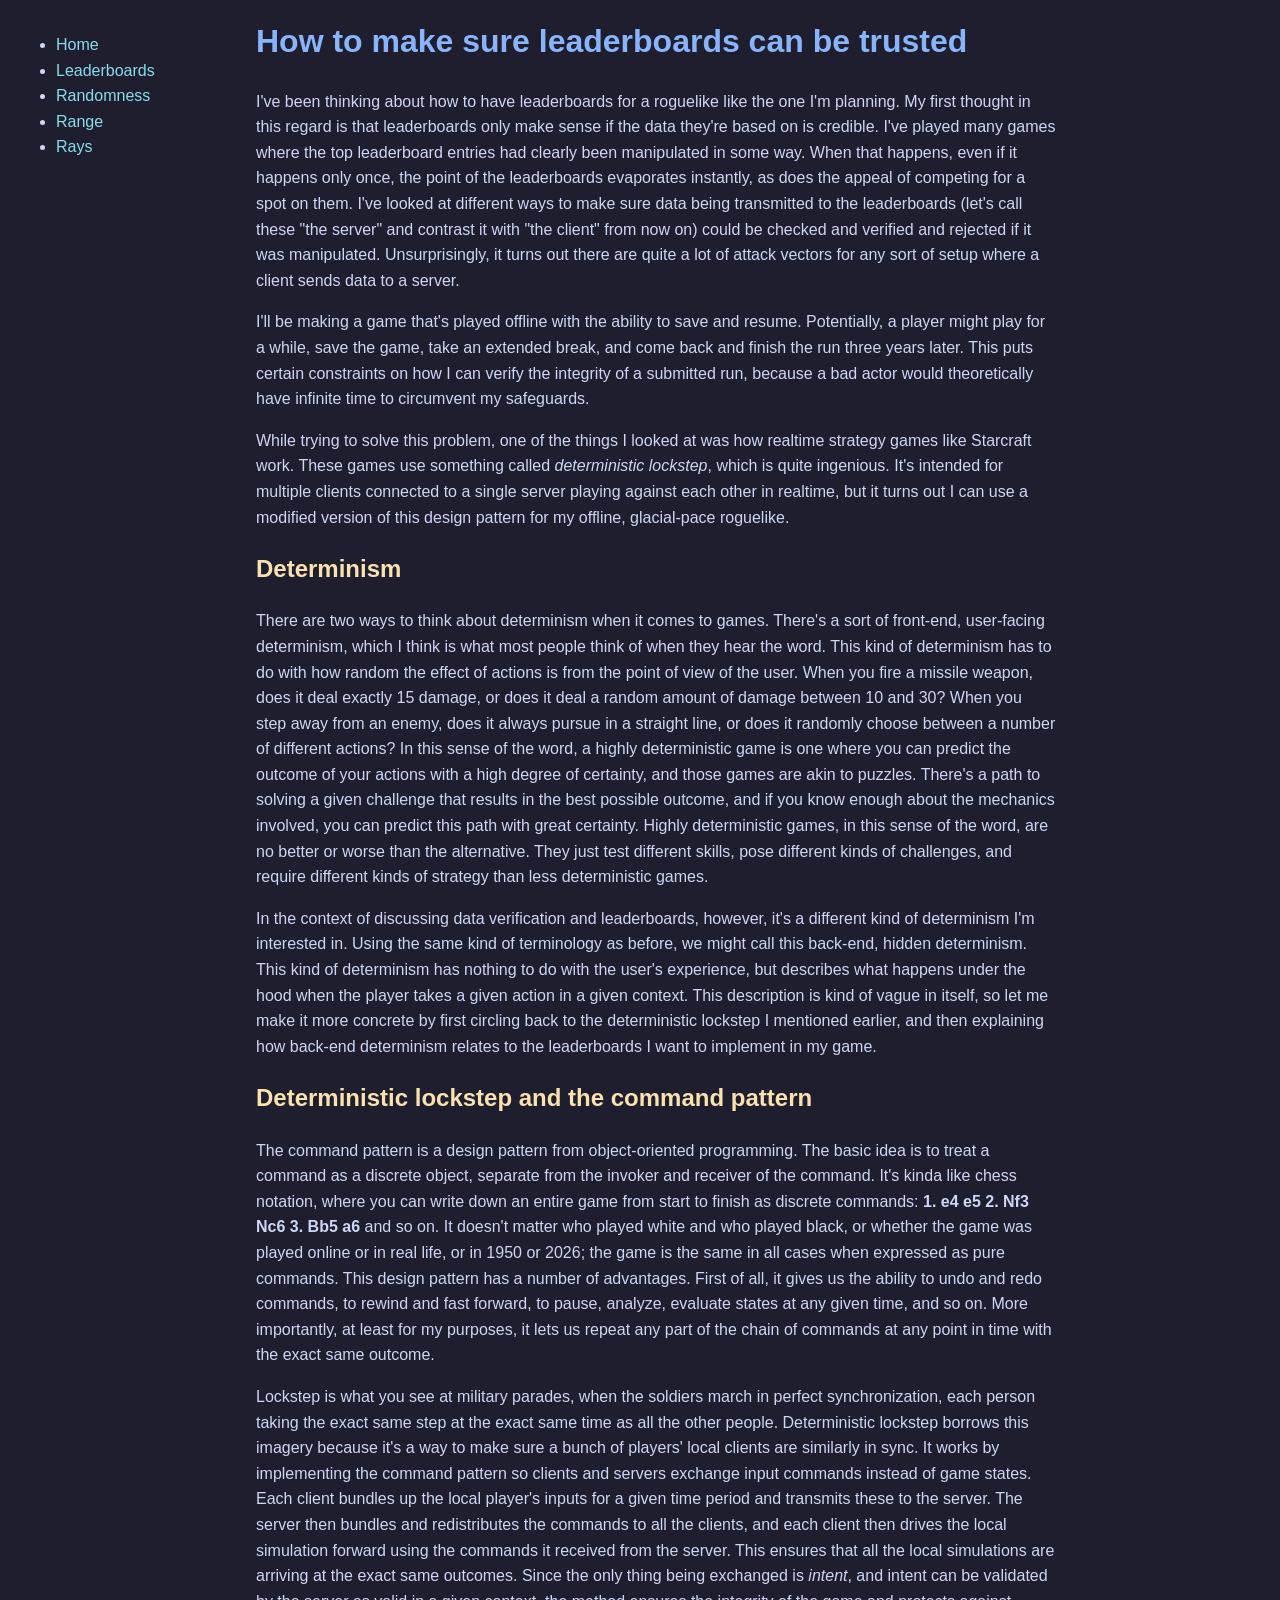
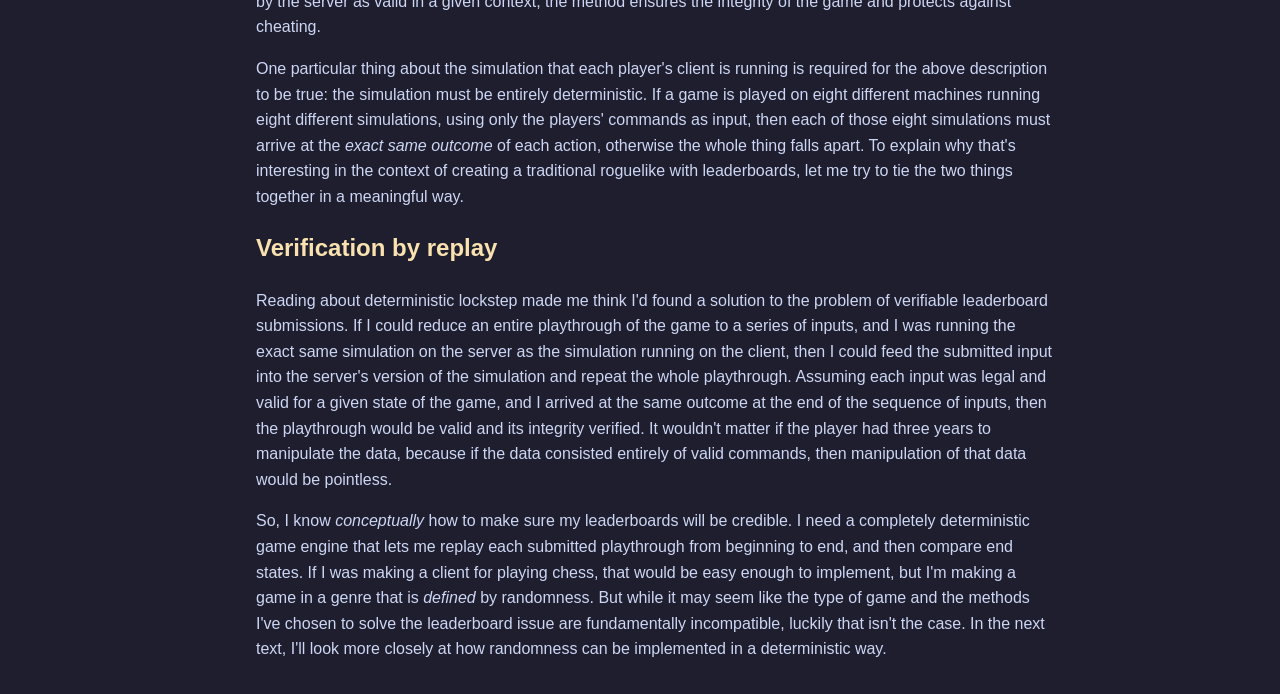
==== commit 0b64c0db: "Update leaderboards.html" ====
--- a/leaderboards.html
+++ b/leaderboards.html
@@ -22,7 +22,7 @@
 
   <h2>Determinism</h2>
 
-  <p>There are two ways to think about determinism when it comes to games. There's a sort of front-end, user-facing determinism, which I think is what most people think of when they hear the word. This kind of determinism has to do with how random the effect of actions is from the point of view of the user. When you fire a missile weapon, does it deal exactly 15 damage, or does it deal a random amount of damage between 10 and 30? When you step away from an enemy, do they always pursue in a straight line, or do they randomly choose between a number of different actions? In this sense of the word, a highly deterministic game is one where you can predict the outcome of your actions with a high degree of certainty, and those games are akin to puzzles. There's a path to solving a given challenge that results in the best possible outcome, and if you know enough about the mechanics involved, you can predict this path with great certainty. Highly deterministic games, in this sense of the word, are no better or worse than the alternative. They just test different skills, pose different kinds of challenges, and require different kinds of strategy than less deterministic games.</p>
+  <p>There are two ways to think about determinism when it comes to games. There's a sort of front-end, user-facing determinism, which I think is what most people think of when they hear the word. This kind of determinism has to do with how random the effect of actions is from the point of view of the user. When you fire a missile weapon, does it deal exactly 15 damage, or does it deal a random amount of damage between 10 and 30? When you step away from an enemy, does it always pursue in a straight line, or does it randomly choose between a number of different actions? In this sense of the word, a highly deterministic game is one where you can predict the outcome of your actions with a high degree of certainty, and those games are akin to puzzles. There's a path to solving a given challenge that results in the best possible outcome, and if you know enough about the mechanics involved, you can predict this path with great certainty. Highly deterministic games, in this sense of the word, are no better or worse than the alternative. They just test different skills, pose different kinds of challenges, and require different kinds of strategy than less deterministic games.</p>
 
   <p>In the context of discussing data verification and leaderboards, however, it's a different kind of determinism I'm interested in. Using the same kind of terminology as before, we might call this back-end, hidden determinism. This kind of determinism has nothing to do with the user's experience, but describes what happens under the hood when the player takes a given action in a given context. This description is kind of vague in itself, so let me make it more concrete by first circling back to the deterministic lockstep I mentioned earlier, and then explaining how back-end determinism relates to the leaderboards I want to implement in my game.</p>
 
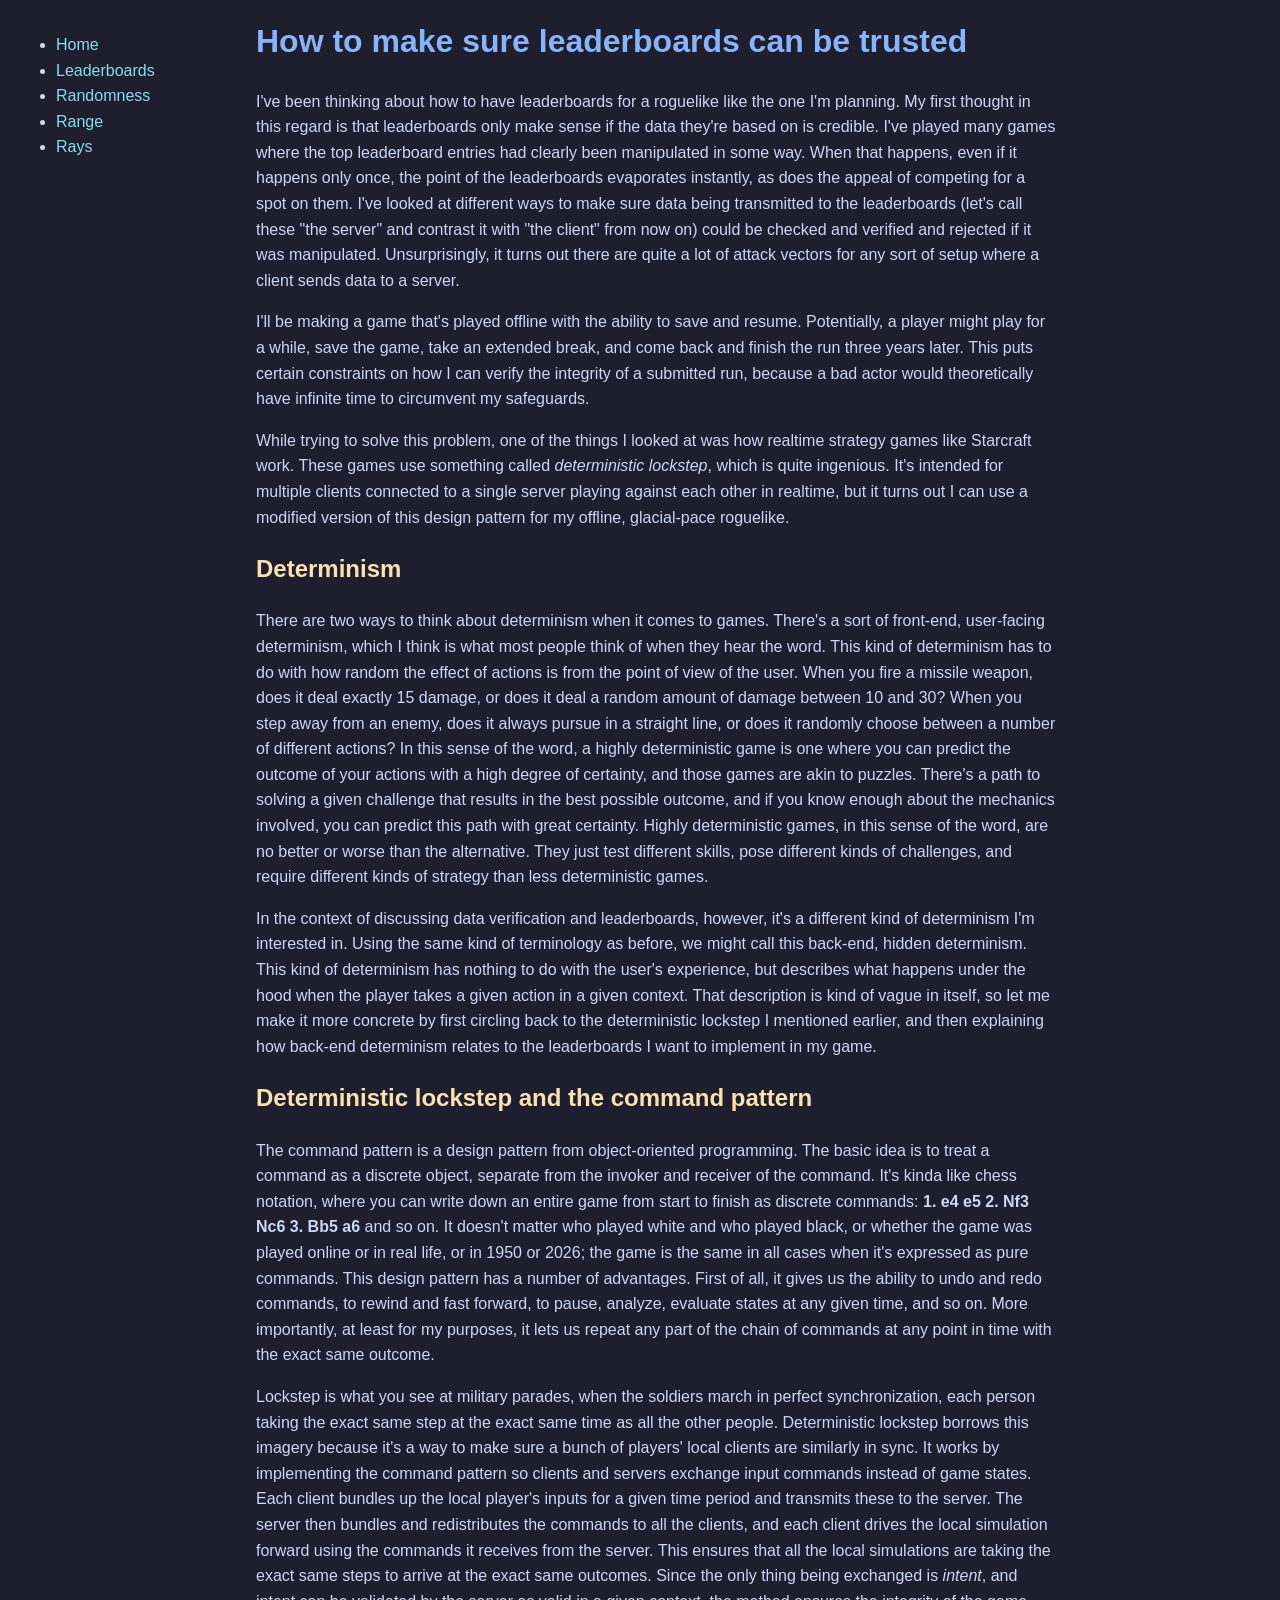
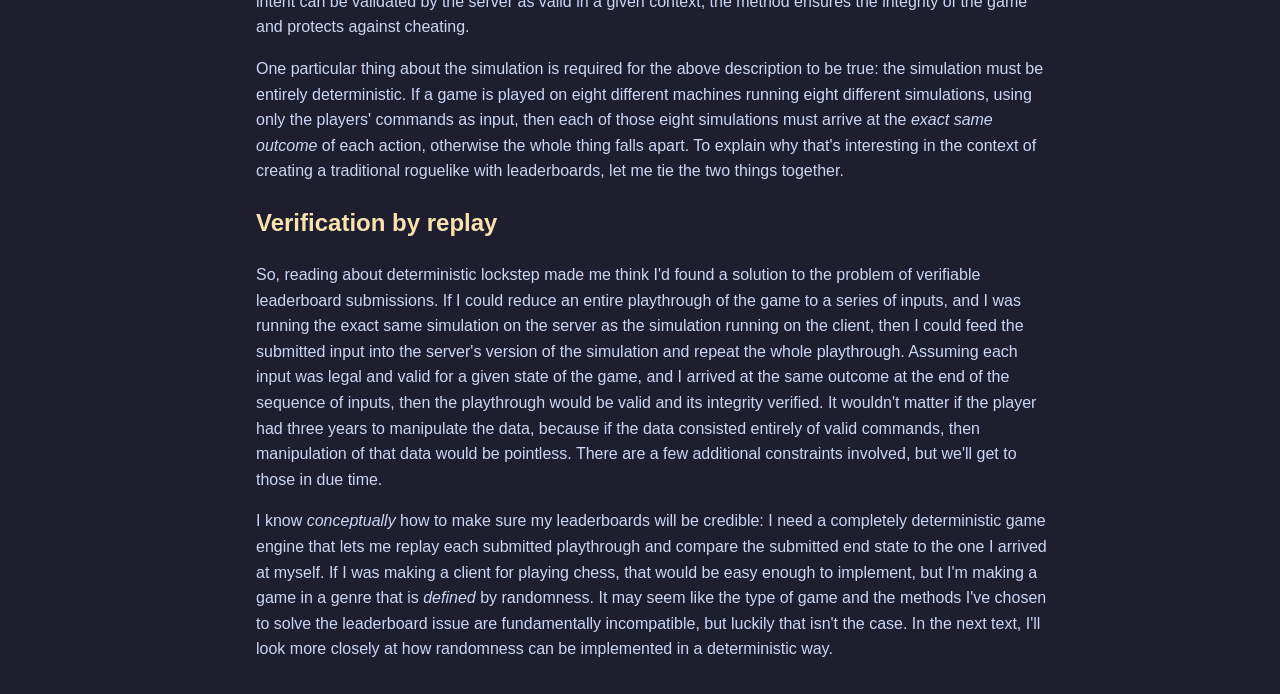
==== commit d60fccdc: "Update leaderboards.html" ====
--- a/leaderboards.html
+++ b/leaderboards.html
@@ -24,21 +24,21 @@
 
   <p>There are two ways to think about determinism when it comes to games. There's a sort of front-end, user-facing determinism, which I think is what most people think of when they hear the word. This kind of determinism has to do with how random the effect of actions is from the point of view of the user. When you fire a missile weapon, does it deal exactly 15 damage, or does it deal a random amount of damage between 10 and 30? When you step away from an enemy, does it always pursue in a straight line, or does it randomly choose between a number of different actions? In this sense of the word, a highly deterministic game is one where you can predict the outcome of your actions with a high degree of certainty, and those games are akin to puzzles. There's a path to solving a given challenge that results in the best possible outcome, and if you know enough about the mechanics involved, you can predict this path with great certainty. Highly deterministic games, in this sense of the word, are no better or worse than the alternative. They just test different skills, pose different kinds of challenges, and require different kinds of strategy than less deterministic games.</p>
 
-  <p>In the context of discussing data verification and leaderboards, however, it's a different kind of determinism I'm interested in. Using the same kind of terminology as before, we might call this back-end, hidden determinism. This kind of determinism has nothing to do with the user's experience, but describes what happens under the hood when the player takes a given action in a given context. This description is kind of vague in itself, so let me make it more concrete by first circling back to the deterministic lockstep I mentioned earlier, and then explaining how back-end determinism relates to the leaderboards I want to implement in my game.</p>
+  <p>In the context of discussing data verification and leaderboards, however, it's a different kind of determinism I'm interested in. Using the same kind of terminology as before, we might call this back-end, hidden determinism. This kind of determinism has nothing to do with the user's experience, but describes what happens under the hood when the player takes a given action in a given context. That description is kind of vague in itself, so let me make it more concrete by first circling back to the deterministic lockstep I mentioned earlier, and then explaining how back-end determinism relates to the leaderboards I want to implement in my game.</p>
 
   <h2>Deterministic lockstep and the command pattern</h2>
 
-  <p>The command pattern is a design pattern from object-oriented programming. The basic idea is to treat a command as a discrete object, separate from the invoker and receiver of the command. It's kinda like chess notation, where you can write down an entire game from start to finish as discrete commands: <b>1. e4 e5 2. Nf3 Nc6 3. Bb5 a6</b> and so on. It doesn't matter who played white and who played black, or whether the game was played online or in real life, or in 1950 or 2026; the game is the same in all cases when expressed as pure commands. This design pattern has a number of advantages. First of all, it gives us the ability to undo and redo commands, to rewind and fast forward, to pause, analyze, evaluate states at any given time, and so on. More importantly, at least for my purposes, it lets us repeat any part of the chain of commands at any point in time with the exact same outcome.</p>
+  <p>The command pattern is a design pattern from object-oriented programming. The basic idea is to treat a command as a discrete object, separate from the invoker and receiver of the command. It's kinda like chess notation, where you can write down an entire game from start to finish as discrete commands: <b>1. e4 e5 2. Nf3 Nc6 3. Bb5 a6</b> and so on. It doesn't matter who played white and who played black, or whether the game was played online or in real life, or in 1950 or 2026; the game is the same in all cases when it's expressed as pure commands. This design pattern has a number of advantages. First of all, it gives us the ability to undo and redo commands, to rewind and fast forward, to pause, analyze, evaluate states at any given time, and so on. More importantly, at least for my purposes, it lets us repeat any part of the chain of commands at any point in time with the exact same outcome.</p>
 
-  <p>Lockstep is what you see at military parades, when the soldiers march in perfect synchronization, each person taking the exact same step at the exact same time as all the other people. Deterministic lockstep borrows this imagery because it's a way to make sure a bunch of players' local clients are similarly in sync. It works by implementing the command pattern so clients and servers exchange input commands instead of game states. Each client bundles up the local player's inputs for a given time period and transmits these to the server. The server then bundles and redistributes the commands to all the clients, and each client then drives the local simulation forward using the commands it received from the server. This ensures that all the local simulations are arriving at the exact same outcomes. Since the only thing being exchanged is <i>intent</i>, and intent can be validated by the server as valid in a given context, the method ensures the integrity of the game and protects against cheating.</p>
+  <p>Lockstep is what you see at military parades, when the soldiers march in perfect synchronization, each person taking the exact same step at the exact same time as all the other people. Deterministic lockstep borrows this imagery because it's a way to make sure a bunch of players' local clients are similarly in sync. It works by implementing the command pattern so clients and servers exchange input commands instead of game states. Each client bundles up the local player's inputs for a given time period and transmits these to the server. The server then bundles and redistributes the commands to all the clients, and each client drives the local simulation forward using the commands it receives from the server. This ensures that all the local simulations are taking the exact same steps to arrive at the exact same outcomes. Since the only thing being exchanged is <i>intent</i>, and intent can be validated by the server as valid in a given context, the method ensures the integrity of the game and protects against cheating.</p>
 
-  <p>One particular thing about the simulation that each player's client is running is required for the above description to be true: the simulation must be entirely deterministic. If a game is played on eight different machines running eight different simulations, using only the players' commands as input, then each of those eight simulations must arrive at the <i>exact same outcome</i> of each action, otherwise the whole thing falls apart. To explain why that's interesting in the context of creating a traditional roguelike with leaderboards, let me try to tie the two things together in a meaningful way.</p>
+  <p>One particular thing about the simulation is required for the above description to be true: the simulation must be entirely deterministic. If a game is played on eight different machines running eight different simulations, using only the players' commands as input, then each of those eight simulations must arrive at the <i>exact same outcome</i> of each action, otherwise the whole thing falls apart. To explain why that's interesting in the context of creating a traditional roguelike with leaderboards, let me tie the two things together.</p>
 
   <h2>Verification by replay</h2>
 
-  <p>Reading about deterministic lockstep made me think I'd found a solution to the problem of verifiable leaderboard submissions. If I could reduce an entire playthrough of the game to a series of inputs, and I was running the exact same simulation on the server as the simulation running on the client, then I could feed the submitted input into the server's version of the simulation and repeat the whole playthrough. Assuming each input was legal and valid for a given state of the game, and I arrived at the same outcome at the end of the sequence of inputs, then the playthrough would be valid and its integrity verified. It wouldn't matter if the player had three years to manipulate the data, because if the data consisted entirely of valid commands, then manipulation of that data would be pointless.</p>
+  <p>So, reading about deterministic lockstep made me think I'd found a solution to the problem of verifiable leaderboard submissions. If I could reduce an entire playthrough of the game to a series of inputs, and I was running the exact same simulation on the server as the simulation running on the client, then I could feed the submitted input into the server's version of the simulation and repeat the whole playthrough. Assuming each input was legal and valid for a given state of the game, and I arrived at the same outcome at the end of the sequence of inputs, then the playthrough would be valid and its integrity verified. It wouldn't matter if the player had three years to manipulate the data, because if the data consisted entirely of valid commands, then manipulation of that data would be pointless. There are a few additional constraints involved, but we'll get to those in due time.</p>
 
-  <p>So, I know <i>conceptually</i> how to make sure my leaderboards will be credible. I need a completely deterministic game engine that lets me replay each submitted playthrough from beginning to end, and then compare end states. If I was making a client for playing chess, that would be easy enough to implement, but I'm making a game in a genre that is <i>defined</i> by randomness. But while it may seem like the type of game and the methods I've chosen to solve the leaderboard issue are fundamentally incompatible, luckily that isn't the case. In the next text, I'll look more closely at how randomness can be implemented in a deterministic way.</p>
+  <p>I know <i>conceptually</i> how to make sure my leaderboards will be credible: I need a completely deterministic game engine that lets me replay each submitted playthrough and compare the submitted end state to the one I arrived at myself. If I was making a client for playing chess, that would be easy enough to implement, but I'm making a game in a genre that is <i>defined</i> by randomness. It may seem like the type of game and the methods I've chosen to solve the leaderboard issue are fundamentally incompatible, but luckily that isn't the case. In the next text, I'll look more closely at how randomness can be implemented in a deterministic way.</p>
   
 </div>
 
